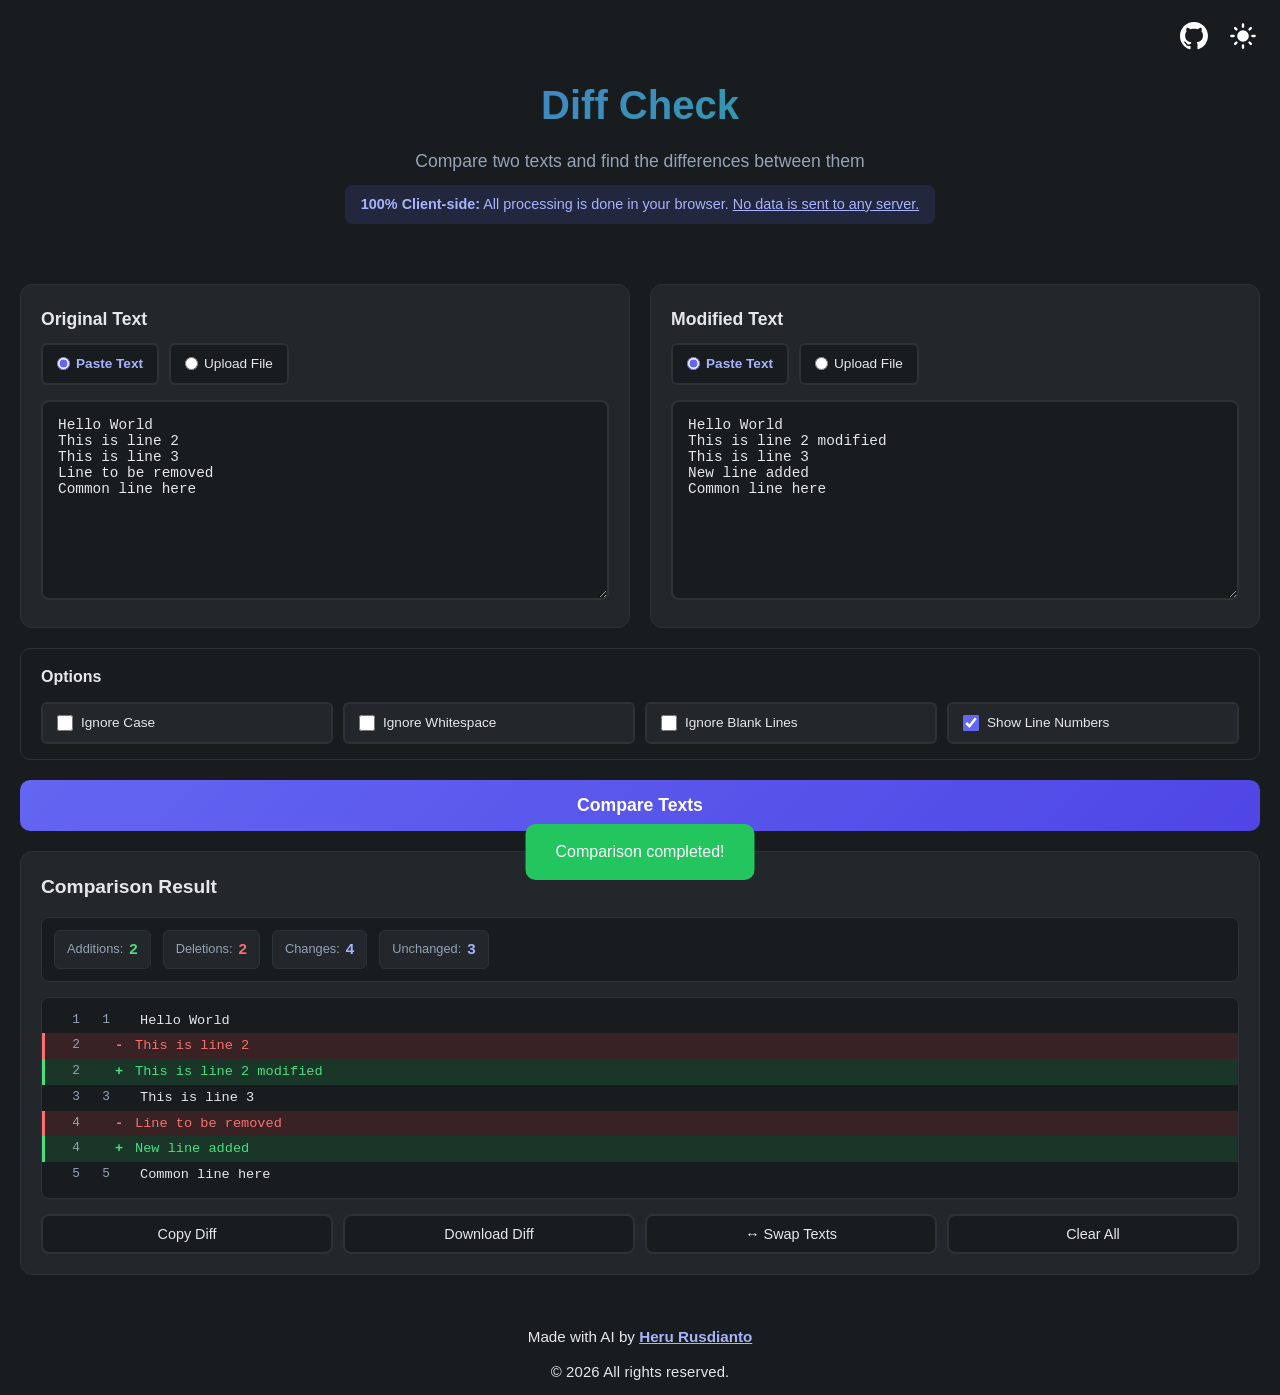
==== public/index.html @ 5e8686dd "initial commit" ====
<!DOCTYPE html>
<html lang="en">
<head>
    <meta charset="UTF-8">
    <meta name="viewport" content="width=device-width, initial-scale=1.0">
    <title>Diff Check - Compare Text Differences</title>
    <link rel="stylesheet" href="css/style.css">
    <link rel="icon" type="image/svg+xml" href="favicon.svg">
</head>
<body>
    <div class="topbar">
        <a href="https://github.com/herusdianto/diff-check" class="github-link" target="_blank" rel="noopener noreferrer" title="GitHub Repository">
            <svg viewBox="0 0 16 16" fill="none" xmlns="http://www.w3.org/2000/svg">
                <path fill-rule="evenodd" clip-rule="evenodd" d="M8 0C3.58 0 0 3.58 0 8c0 3.54 2.29 6.53 5.47 7.59.4.07.55-.17.55-.38 0-.19-.01-.82-.01-1.49-2.01.37-2.53-.49-2.69-.94-.09-.23-.48-.94-.82-1.13-.28-.15-.68-.52-.01-.53.63-.01 1.08.58 1.23.82.72 1.21 1.87.87 2.33.66.07-.52.28-.87.51-1.07-1.78-.2-3.64-.89-3.64-3.95 0-.87.31-1.59.82-2.15-.08-.2-.36-1.01.08-2.12 0 0 .67-.21 2.2.82.64-.18 1.32-.27 2-.27.68 0 1.36.09 2 .27 1.53-1.04 2.2-.82 2.2-.82.44 1.11.16 1.92.08 2.12.51.56.82 1.27.82 2.15 0 3.07-1.87 3.75-3.65 3.95.29.25.54.73.54 1.48 0 1.07-.01 1.93-.01 2.19 0 .21.15.46.55.38A8.013 8.013 0 0 0 16 8c0-4.42-3.58-8-8-8z" fill="currentColor"/>
            </svg>
        </a>
        <div class="theme-toggle">
            <button id="theme-switch" aria-label="Toggle dark/light mode" class="theme-toggle-btn">
                <span id="theme-icon"></span>
            </button>
        </div>
    </div>

    <header>
        <h1>Diff Check</h1>
        <p>Compare two texts and find the differences between them</p>
        <p class="client-side-note"><strong>100% Client-side:</strong> All processing is done in your browser. <u>No data is sent to any server.</u></p>
    </header>

    <div class="container">
        <div class="main-content">
            <!-- Input Section with Two Panels -->
            <div class="compare-section">
                <div class="input-panel">
                    <div class="panel-header">
                        <h2>Original Text</h2>
                        <div class="input-type-selector">
                            <label>
                                <input type="radio" name="input-type-left" value="text" checked>
                                <span>Paste Text</span>
                            </label>
                            <label>
                                <input type="radio" name="input-type-left" value="file">
                                <span>Upload File</span>
                            </label>
                        </div>
                    </div>

                    <!-- Text Input Left -->
                    <div id="text-input-left" class="input-area">
                        <label for="input-text-left" class="visually-hidden">Original text</label>
                        <textarea id="input-text-left" placeholder="Paste your original text here..."></textarea>
                    </div>

                    <!-- File Input Left -->
                    <div id="file-input-left" class="input-area hidden">
                        <div class="file-drop-zone" id="drop-zone-left">
                            <input type="file" id="input-file-left" accept=".txt,.csv,.log,.json,.xml,.md,.html">
                            <div class="drop-content">
                                <span class="icon" aria-hidden="true" style="font-size:2.5rem;color:#6366f1;display:block;margin-bottom:10px;">
                                    <svg width="40" height="40" viewBox="0 0 24 24" fill="none" xmlns="http://www.w3.org/2000/svg">
                                      <path d="M12 16V4M12 4L7 9M12 4L17 9" stroke="currentColor" stroke-width="2" stroke-linecap="round" stroke-linejoin="round"/>
                                      <rect x="4" y="16" width="16" height="4" rx="2" stroke="currentColor" stroke-width="2"/>
                                    </svg>
                                </span>
                                <p>Drag & drop file here or click to browse</p>
                                <small>Supports: .txt, .csv, .log, .json, .xml, .md, .html</small>
                            </div>
                        </div>
                        <div id="file-preview-left" class="file-preview hidden"></div>
                    </div>
                </div>

                <div class="input-panel">
                    <div class="panel-header">
                        <h2>Modified Text</h2>
                        <div class="input-type-selector">
                            <label>
                                <input type="radio" name="input-type-right" value="text" checked>
                                <span>Paste Text</span>
                            </label>
                            <label>
                                <input type="radio" name="input-type-right" value="file">
                                <span>Upload File</span>
                            </label>
                        </div>
                    </div>

                    <!-- Text Input Right -->
                    <div id="text-input-right" class="input-area">
                        <label for="input-text-right" class="visually-hidden">Modified text</label>
                        <textarea id="input-text-right" placeholder="Paste your modified text here..."></textarea>
                    </div>

                    <!-- File Input Right -->
                    <div id="file-input-right" class="input-area hidden">
                        <div class="file-drop-zone" id="drop-zone-right">
                            <input type="file" id="input-file-right" accept=".txt,.csv,.log,.json,.xml,.md,.html">
                            <div class="drop-content">
                                <span class="icon" aria-hidden="true" style="font-size:2.5rem;color:#6366f1;display:block;margin-bottom:10px;">
                                    <svg width="40" height="40" viewBox="0 0 24 24" fill="none" xmlns="http://www.w3.org/2000/svg">
                                      <path d="M12 16V4M12 4L7 9M12 4L17 9" stroke="currentColor" stroke-width="2" stroke-linecap="round" stroke-linejoin="round"/>
                                      <rect x="4" y="16" width="16" height="4" rx="2" stroke="currentColor" stroke-width="2"/>
                                    </svg>
                                </span>
                                <p>Drag & drop file here or click to browse</p>
                                <small>Supports: .txt, .csv, .log, .json, .xml, .md, .html</small>
                            </div>
                        </div>
                        <div id="file-preview-right" class="file-preview hidden"></div>
                    </div>
                </div>
            </div>

            <!-- Options -->
            <div class="options-section">
                <h3>Options</h3>
                <div class="options-grid">
                    <label class="option-item">
                        <input type="checkbox" id="ignore-case">
                        <span>Ignore Case</span>
                    </label>
                    <label class="option-item">
                        <input type="checkbox" id="ignore-whitespace">
                        <span>Ignore Whitespace</span>
                    </label>
                    <label class="option-item">
                        <input type="checkbox" id="ignore-blank-lines">
                        <span>Ignore Blank Lines</span>
                    </label>
                    <label class="option-item">
                        <input type="checkbox" id="show-line-numbers" checked>
                        <span>Show Line Numbers</span>
                    </label>
                </div>
            </div>

            <button id="compare-btn" class="action-btn">Compare Texts</button>

            <!-- Output Section -->
            <div class="output-section">
                <h2>Comparison Result</h2>

                <!-- Stats -->
                <div id="stats" class="stats-bar hidden">
                    <div class="stat-item">
                        <span class="stat-label">Additions:</span>
                        <span id="additions-count" class="stat-value additions">0</span>
                    </div>
                    <div class="stat-item">
                        <span class="stat-label">Deletions:</span>
                        <span id="deletions-count" class="stat-value deletions">0</span>
                    </div>
                    <div class="stat-item">
                        <span class="stat-label">Changes:</span>
                        <span id="changes-count" class="stat-value">0</span>
                    </div>
                    <div class="stat-item">
                        <span class="stat-label">Unchanged:</span>
                        <span id="unchanged-count" class="stat-value">0</span>
                    </div>
                </div>

                <!-- Diff Output -->
                <div id="diff-output" class="diff-output">
                    <div class="diff-placeholder">
                        <p>Enter text in both panels and click "Compare Texts" to see the differences</p>
                    </div>
                </div>

                <div class="output-actions" style="display: flex; gap: 10px; flex-wrap: wrap; margin-top: 15px;">
                    <button class="copy-btn" id="copy-diff-btn" style="flex: 1 1 120px; min-width: 120px;">Copy Diff</button>
                    <button class="download-btn" id="download-diff-btn" style="flex: 1 1 120px; min-width: 120px;">Download Diff</button>
                    <button class="swap-btn" id="swap-btn" style="flex: 1 1 120px; min-width: 120px;">↔ Swap Texts</button>
                    <button class="clear-btn" id="clear-btn" style="flex: 1 1 120px; min-width: 120px;">Clear All</button>
                </div>
            </div>
        </div>

        <!-- Status Messages -->
        <div id="status" class="status hidden"></div>
    </div>

    <footer>
        <p>Made with AI by <a href="https://herusdianto.github.io/" target="_blank" rel="noopener noreferrer">Heru Rusdianto</a></p>
        <p class="copyright">
            © <span id="currentYear"></span> All rights reserved.
        </p>
    </footer>

    <script src="js/app.js"></script>
</body>
</html>
---- public/css/style.css ----
:root {
    --primary-color: #6366f1;
    --primary-hover: #4f46e5;
    --secondary-color: #10b981;
    --bg-color: #0f172a;
    --card-bg: #1e293b;
    --card-border: #334155;
    --text-primary: #f1f5f9;
    --text-secondary: #94a3b8;
    --input-bg: #0f172a;
    --success-color: #22c55e;
    --error-color: #ef4444;
    --warning-color: #f59e0b;
    --diff-added-bg: #dcfce7;
    --diff-removed-bg: #fee2e2;
    --diff-added-text: #166534;
    --diff-removed-text: #991b1b;
}

* {
    margin: 0;
    padding: 0;
    box-sizing: border-box;
}

body {
    font-family: 'Segoe UI', Tahoma, Geneva, Verdana, sans-serif;
    background: #fff;
    color: #181818;
    min-height: 100vh;
    line-height: 1.6;
    transition: background 0.3s, color 0.3s;
}

.container {
    max-width: 1400px;
    margin: 0 auto;
    padding: 20px;
}

/* Header */
header {
    text-align: center;
    margin-bottom: 20px;
    padding: 20px;
}

header h1 {
    font-size: 2.5rem;
    margin-bottom: 10px;
    background: linear-gradient(135deg, var(--primary-color), var(--secondary-color));
    -webkit-background-clip: text;
    -webkit-text-fill-color: transparent;
    background-clip: text;
}

header p {
    color: var(--text-secondary);
    font-size: 1.1rem;
}

/* Compare Section - Two Panel Layout */
.compare-section {
    display: grid;
    grid-template-columns: 1fr 1fr;
    gap: 20px;
    margin-bottom: 20px;
}

@media (max-width: 900px) {
    .compare-section {
        grid-template-columns: 1fr;
    }
}

.input-panel {
    background: #fff;
    border: 1px solid #e5e7eb;
    border-radius: 12px;
    padding: 20px;
    transition: background 0.3s, border-color 0.3s;
}

.dark-mode .input-panel {
    background: #23272b !important;
    border-color: #2d3237 !important;
}

.panel-header {
    margin-bottom: 15px;
}

.panel-header h2 {
    font-size: 1.1rem;
    margin-bottom: 10px;
    color: #181818;
    font-weight: 700;
}

.dark-mode .panel-header h2 {
    color: #e5e7eb !important;
}

/* Input Type Selector */
.input-type-selector {
    display: flex;
    gap: 10px;
    flex-wrap: wrap;
}

.input-type-selector label {
    display: flex;
    align-items: center;
    gap: 6px;
    cursor: pointer;
    padding: 8px 14px;
    background: #f3f4f6;
    border: 2px solid #e5e7eb;
    border-radius: 6px;
    color: #181818;
    font-weight: 500;
    font-size: 0.85rem;
    transition: all 0.3s;
}

.input-type-selector label:hover {
    border-color: #6366f1;
    background: #e0e7ff;
}

.input-type-selector input {
    accent-color: #6366f1;
}

.input-type-selector input:checked + span {
    color: #6366f1;
    font-weight: 700;
}

.dark-mode .input-type-selector label {
    background: #181c1f !important;
    border-color: #2d3237 !important;
    color: #e5e7eb !important;
}

.dark-mode .input-type-selector label:hover {
    background: #333a41 !important;
    border-color: #6366f1 !important;
}

.dark-mode .input-type-selector input:checked + span {
    color: #a5b4fc !important;
}

/* Text Areas */
.input-area textarea {
    width: 100%;
    min-height: 200px;
    padding: 15px;
    font-family: 'Consolas', 'Monaco', monospace;
    font-size: 0.9rem;
    background: #fff;
    border: 2px solid #e5e7eb;
    border-radius: 8px;
    color: #181818;
    resize: vertical;
    transition: border-color 0.3s ease;
}

.input-area textarea:focus {
    outline: none;
    border-color: var(--primary-color);
}

.input-area textarea::placeholder {
    color: var(--text-secondary);
}

.dark-mode .input-area textarea {
    background: #181c1f !important;
    color: #e5e7eb !important;
    border-color: #2d3237 !important;
}

/* File Drop Zone */
.file-drop-zone {
    position: relative;
    border: 2px dashed #e5e7eb;
    border-radius: 12px;
    padding: 40px 20px;
    text-align: center;
    cursor: pointer;
    transition: all 0.3s ease;
    background: #f3f4f6;
}

.file-drop-zone:hover,
.file-drop-zone.dragover {
    border-color: var(--primary-color);
    background: rgba(99, 102, 241, 0.1);
}

.file-drop-zone input[type="file"] {
    position: absolute;
    top: 0;
    left: 0;
    width: 100%;
    height: 100%;
    opacity: 0;
    cursor: pointer;
}

.drop-content .icon {
    font-size: 3rem;
    display: block;
    margin-bottom: 10px;
}

.drop-content p {
    color: #181818;
    font-size: 0.95rem;
    margin-bottom: 5px;
}

.drop-content small {
    color: var(--text-secondary);
}

.dark-mode .file-drop-zone {
    background: #23272b !important;
    border-color: #2d3237 !important;
}

.dark-mode .file-drop-zone:hover,
.dark-mode .file-drop-zone.dragover {
    background: rgba(99, 102, 241, 0.15) !important;
}

.dark-mode .drop-content p {
    color: #e5e7eb !important;
}

/* File Preview */
.file-preview {
    margin-top: 15px;
    padding: 15px;
    background: #f8fafc;
    border-radius: 8px;
    border: 1px solid #e5e7eb;
}

.dark-mode .file-preview {
    background: #181c1f !important;
    border-color: #2d3237 !important;
}

.file-preview .file-details {
    display: flex;
    justify-content: space-between;
    align-items: center;
    flex-wrap: wrap;
    gap: 10px;
}

.file-preview .file-name {
    font-weight: 600;
    color: #181818;
}

.dark-mode .file-preview .file-name {
    color: #e5e7eb !important;
}

.file-preview .file-size {
    color: var(--text-secondary);
    font-size: 0.9rem;
}

.file-preview .remove-file {
    padding: 5px 15px;
    background: var(--error-color);
    border: none;
    border-radius: 5px;
    color: white;
    cursor: pointer;
    font-size: 0.9rem;
}

/* Options Section */
.options-section {
    margin: 0 0 20px 0;
    padding: 15px 20px;
    background: #f8fafc;
    border-radius: 10px;
    border: 1px solid #e5e7eb;
}

.dark-mode .options-section {
    background: #181c1f !important;
    border-color: #2d3237 !important;
}

.options-section h3 {
    font-size: 1rem;
    margin-bottom: 12px;
    color: #181818;
    font-weight: 600;
}

.dark-mode .options-section h3 {
    color: #e5e7eb !important;
}

.options-grid {
    display: grid;
    grid-template-columns: repeat(auto-fit, minmax(150px, 1fr));
    gap: 10px;
}

.option-item {
    display: flex;
    align-items: center;
    gap: 8px;
    cursor: pointer;
    padding: 8px 14px;
    background: #fff;
    border: 2px solid #e5e7eb;
    border-radius: 6px;
    font-size: 0.85rem;
    color: #181818;
    font-weight: 500;
    transition: all 0.3s;
}

.option-item:hover {
    border-color: #6366f1;
    background: #e0e7ff;
}

.option-item input[type="checkbox"] {
    width: 16px;
    height: 16px;
    accent-color: #6366f1;
    cursor: pointer;
}

.dark-mode .option-item {
    background: #23272b !important;
    border-color: #2d3237 !important;
    color: #e5e7eb !important;
}

.dark-mode .option-item:hover {
    background: #333a41 !important;
    border-color: #6366f1 !important;
}

/* Action Button */
.action-btn {
    width: 100%;
    padding: 15px 30px;
    font-size: 1.1rem;
    font-weight: 600;
    background: linear-gradient(135deg, var(--primary-color), var(--primary-hover));
    border: none;
    border-radius: 10px;
    color: white;
    cursor: pointer;
    transition: all 0.3s ease;
    margin-bottom: 20px;
}

.action-btn:hover {
    transform: translateY(-2px);
    box-shadow: 0 10px 20px rgba(99, 102, 241, 0.3);
}

.action-btn:active {
    transform: translateY(0);
}

/* Output Section */
.output-section {
    background: #fff;
    border: 1px solid #e5e7eb;
    border-radius: 12px;
    padding: 20px;
    transition: background 0.3s, border-color 0.3s;
}

.dark-mode .output-section {
    background: #23272b !important;
    border-color: #2d3237 !important;
}

.output-section h2 {
    font-size: 1.2rem;
    margin-bottom: 15px;
    color: #181818;
    font-weight: 700;
}

.dark-mode .output-section h2 {
    color: #e5e7eb !important;
}

/* Stats Bar */
.stats-bar {
    display: flex;
    flex-wrap: wrap;
    gap: 12px;
    padding: 12px;
    background: #f3f4f6;
    border-radius: 8px;
    margin-bottom: 15px;
    border: 1px solid #e5e7eb;
}

.dark-mode .stats-bar {
    background: #181c1f !important;
    border-color: #2d3237 !important;
}

.stat-item {
    display: flex;
    align-items: center;
    gap: 6px;
    padding: 6px 12px;
    background: #fff;
    border-radius: 6px;
    border: 1px solid #e5e7eb;
}

.dark-mode .stat-item {
    background: #23272b !important;
    border-color: #2d3237 !important;
}

.stat-label {
    font-size: 0.8rem;
    color: #64748b;
    font-weight: 500;
}

.dark-mode .stat-label {
    color: #94a3b8 !important;
}

.stat-value {
    font-size: 0.95rem;
    font-weight: 700;
    color: #6366f1;
}

.stat-value.additions {
    color: #16a34a;
}

.stat-value.deletions {
    color: #dc2626;
}

.dark-mode .stat-value {
    color: #a5b4fc !important;
}

.dark-mode .stat-value.additions {
    color: #4ade80 !important;
}

.dark-mode .stat-value.deletions {
    color: #f87171 !important;
}

/* Diff Output */
.diff-output {
    background: #f8fafc;
    border: 1px solid #e5e7eb;
    border-radius: 8px;
    min-height: 200px;
    max-height: 500px;
    overflow: auto;
    font-family: 'Consolas', 'Monaco', monospace;
    font-size: 0.85rem;
}

.dark-mode .diff-output {
    background: #181c1f !important;
    border-color: #2d3237 !important;
}

.diff-placeholder {
    display: flex;
    align-items: center;
    justify-content: center;
    min-height: 200px;
    color: #94a3b8;
    text-align: center;
    padding: 20px;
}

.diff-lines {
    padding: 10px 0;
}

.diff-line {
    display: flex;
    align-items: stretch;
    padding: 2px 10px;
    border-left: 3px solid transparent;
}

.diff-line.unchanged {
    background: transparent;
    border-left-color: transparent;
}

.diff-line.added {
    background: var(--diff-added-bg);
    border-left-color: #16a34a;
}

.diff-line.removed {
    background: var(--diff-removed-bg);
    border-left-color: #dc2626;
}

.dark-mode .diff-line.added {
    background: rgba(34, 197, 94, 0.15) !important;
    border-left-color: #4ade80 !important;
}

.dark-mode .diff-line.removed {
    background: rgba(239, 68, 68, 0.15) !important;
    border-left-color: #f87171 !important;
}

.line-nums {
    display: flex;
    gap: 5px;
    min-width: 60px;
    padding-right: 10px;
    color: #94a3b8;
    font-size: 0.8rem;
    user-select: none;
}

.line-num {
    min-width: 25px;
    text-align: right;
}

.diff-prefix {
    min-width: 20px;
    font-weight: 600;
    user-select: none;
}

.diff-line.added .diff-prefix {
    color: #16a34a;
}

.diff-line.removed .diff-prefix {
    color: #dc2626;
}

.diff-line.unchanged .diff-prefix {
    color: #94a3b8;
}

.dark-mode .diff-line.added .diff-prefix {
    color: #4ade80 !important;
}

.dark-mode .diff-line.removed .diff-prefix {
    color: #f87171 !important;
}

.diff-content {
    flex: 1;
    white-space: pre-wrap;
    word-break: break-all;
    color: #181818;
}

.dark-mode .diff-content {
    color: #e5e7eb !important;
}

.diff-line.added .diff-content {
    color: var(--diff-added-text);
}

.diff-line.removed .diff-content {
    color: var(--diff-removed-text);
}

.dark-mode .diff-line.added .diff-content {
    color: #4ade80 !important;
}

.dark-mode .diff-line.removed .diff-content {
    color: #f87171 !important;
}

/* Output Action Buttons */
.output-actions {
    display: flex;
    gap: 10px;
    margin-top: 15px;
    flex-wrap: wrap;
}

.copy-btn,
.download-btn,
.swap-btn,
.clear-btn {
    padding: 10px 20px;
    font-size: 0.9rem;
    font-weight: 500;
    border: 2px solid #e5e7eb;
    background: #f3f4f6;
    color: #181818;
    border-radius: 8px;
    cursor: pointer;
    transition: all 0.3s ease;
}

.copy-btn:hover {
    border-color: #10b981 !important;
    background: #d1fae5 !important;
}

.download-btn:hover {
    border-color: #6366f1 !important;
    background: #e0e7ff !important;
}

.swap-btn:hover {
    border-color: #f59e0b !important;
    background: #fef3c7 !important;
}

.clear-btn:hover {
    border-color: #ef4444 !important;
    background: #fee2e2 !important;
}

.dark-mode .copy-btn,
.dark-mode .download-btn,
.dark-mode .swap-btn,
.dark-mode .clear-btn {
    background: #181c1f !important;
    color: #e5e7eb !important;
    border-color: #2d3237 !important;
}

.dark-mode .copy-btn:hover {
    border-color: #10b981 !important;
    background: #23272b !important;
}

.dark-mode .download-btn:hover {
    border-color: #6366f1 !important;
    background: #333a41 !important;
}

.dark-mode .swap-btn:hover {
    border-color: #f59e0b !important;
    background: #333a41 !important;
}

.dark-mode .clear-btn:hover {
    border-color: #ef4444 !important;
    background: #333a41 !important;
}

.copy-btn.copied {
    background: #10b981 !important;
    border-color: #10b981 !important;
    color: white !important;
}

/* Status Messages */
.status {
    position: fixed;
    bottom: 20px;
    left: 50%;
    transform: translateX(-50%);
    padding: 15px 30px;
    border-radius: 10px;
    font-weight: 500;
    z-index: 1000;
    animation: slideUp 0.3s ease;
}

@keyframes slideUp {
    from { opacity: 0; transform: translateX(-50%) translateY(20px); }
    to { opacity: 1; transform: translateX(-50%) translateY(0); }
}

.status.success {
    background: var(--success-color);
    color: white;
}

.status.error {
    background: var(--error-color);
    color: white;
}

.status.warning {
    background: var(--warning-color);
    color: white;
}

/* Hidden Class */
.hidden {
    display: none !important;
}

/* Visually Hidden */
.visually-hidden {
    position: absolute !important;
    height: 1px;
    width: 1px;
    overflow: hidden;
    clip: rect(1px, 1px, 1px, 1px);
    white-space: nowrap;
}

/* Topbar */
.topbar {
    display: flex;
    justify-content: flex-end;
    align-items: center;
    gap: 1.2rem;
    margin-top: 1.2rem;
    padding: 0 20px;
}

.github-link svg {
    width: 28px !important;
    height: 28px !important;
    display: block;
    color: #181818;
    fill: #181818;
    transition: color 0.2s, fill 0.2s;
}

.dark-mode .github-link svg {
    color: #fff !important;
    fill: #fff !important;
}

/* Theme Toggle */
.theme-toggle {
    display: flex;
    align-items: center;
    gap: 0.5rem;
}

.theme-toggle-btn {
    display: flex;
    align-items: center;
    justify-content: center;
    padding: 0.2em;
    border-radius: 50%;
    background: none;
    border: none;
    cursor: pointer;
    transition: background 0.2s;
}

.theme-toggle-btn:focus {
    outline: none;
}

#theme-icon svg {
    width: 28px !important;
    height: 28px !important;
    display: block;
    color: #181818;
    fill: #181818;
    transition: color 0.2s, fill 0.2s;
}

.dark-mode #theme-icon svg {
    color: #fff !important;
    fill: #fff !important;
}

/* Client-side note */
.client-side-note {
    font-size: 0.9rem;
    color: var(--text-secondary);
    margin-top: 10px;
    padding: 8px 16px;
    background: rgba(99, 102, 241, 0.1);
    border-radius: 8px;
    display: inline-block;
}

.dark-mode .client-side-note {
    background: rgba(99, 102, 241, 0.15);
    color: #a5b4fc;
}

/* Footer */
footer {
    color: #181818;
    background: transparent;
    text-align: center;
    padding: 30px 0 10px 0;
    font-size: 0.95rem;
    display: flex;
    flex-direction: column;
    align-items: center;
    justify-content: center;
    gap: 0.3em;
}

footer a {
    color: #6366f1;
    text-decoration: underline;
    font-weight: 600;
    transition: color 0.2s;
}

footer .copyright {
    color: #222;
    font-size: 0.98em;
    font-weight: 500;
    letter-spacing: 0.01em;
    margin-top: 0.5em;
    margin-bottom: 0;
    display: block;
}

.dark-mode footer {
    color: #e5e7eb !important;
}

.dark-mode footer a {
    color: #a5b4fc !important;
}

.dark-mode footer .copyright {
    color: #e5e7eb !important;
}

/* Dark Mode */
.dark-mode {
    background: #181c1f !important;
    color: #e5e7eb !important;
}

/* Responsive */
@media (max-width: 600px) {
    .options-grid {
        grid-template-columns: 1fr;
    }

    .stats-bar {
        flex-direction: column;
        gap: 8px;
    }

    .stat-item {
        justify-content: space-between;
    }

    header h1 {
        font-size: 2rem;
    }

    .container {
        padding: 10px;
    }
}
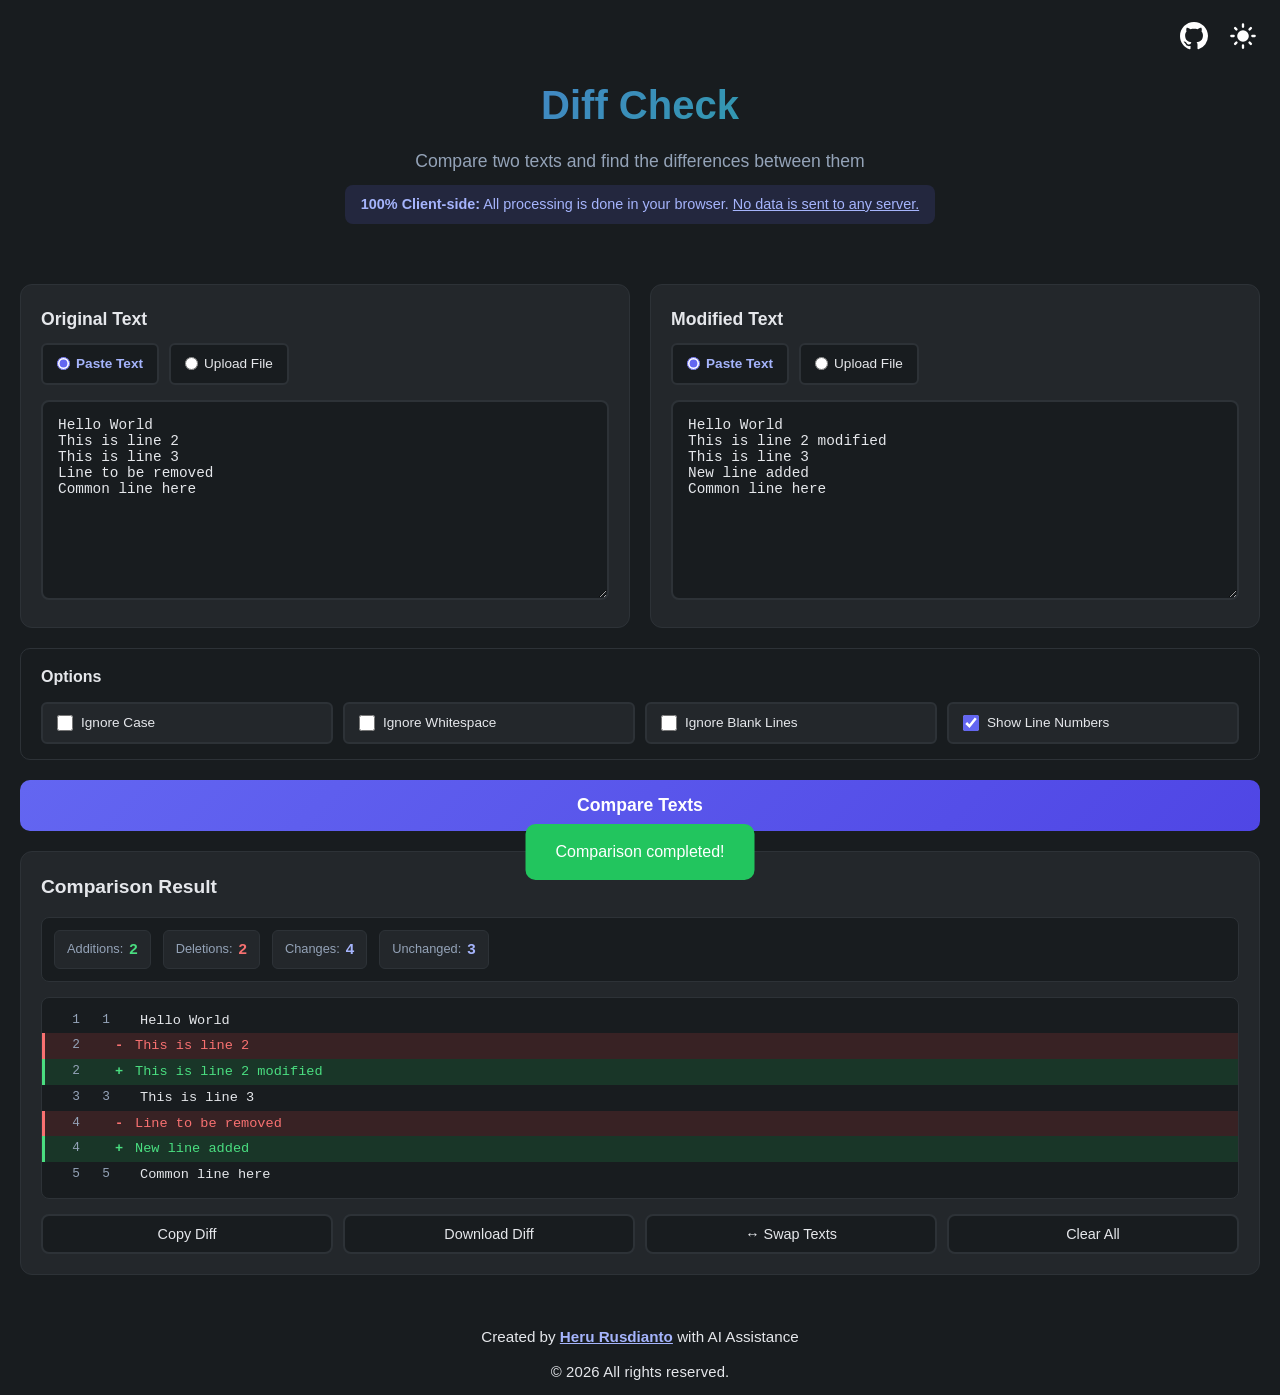
==== commit 35e082bd: "update footer" ====
--- a/public/index.html
+++ b/public/index.html
@@ -3,6 +3,7 @@
 <head>
     <meta charset="UTF-8">
     <meta name="viewport" content="width=device-width, initial-scale=1.0">
+    <meta name="author" content="Heru Rusdianto">
     <title>Diff Check - Compare Text Differences</title>
     <link rel="stylesheet" href="css/style.css">
     <link rel="icon" type="image/svg+xml" href="favicon.svg">
@@ -182,7 +183,7 @@
     </div>
 
     <footer>
-        <p>Made with AI by <a href="https://herusdianto.github.io/" target="_blank" rel="noopener noreferrer">Heru Rusdianto</a></p>
+        <p>Created by <a href="https://herusdianto.github.io/" target="_blank" rel="noopener noreferrer">Heru Rusdianto</a> with AI Assistance</p>
         <p class="copyright">
             © <span id="currentYear"></span> All rights reserved.
         </p>
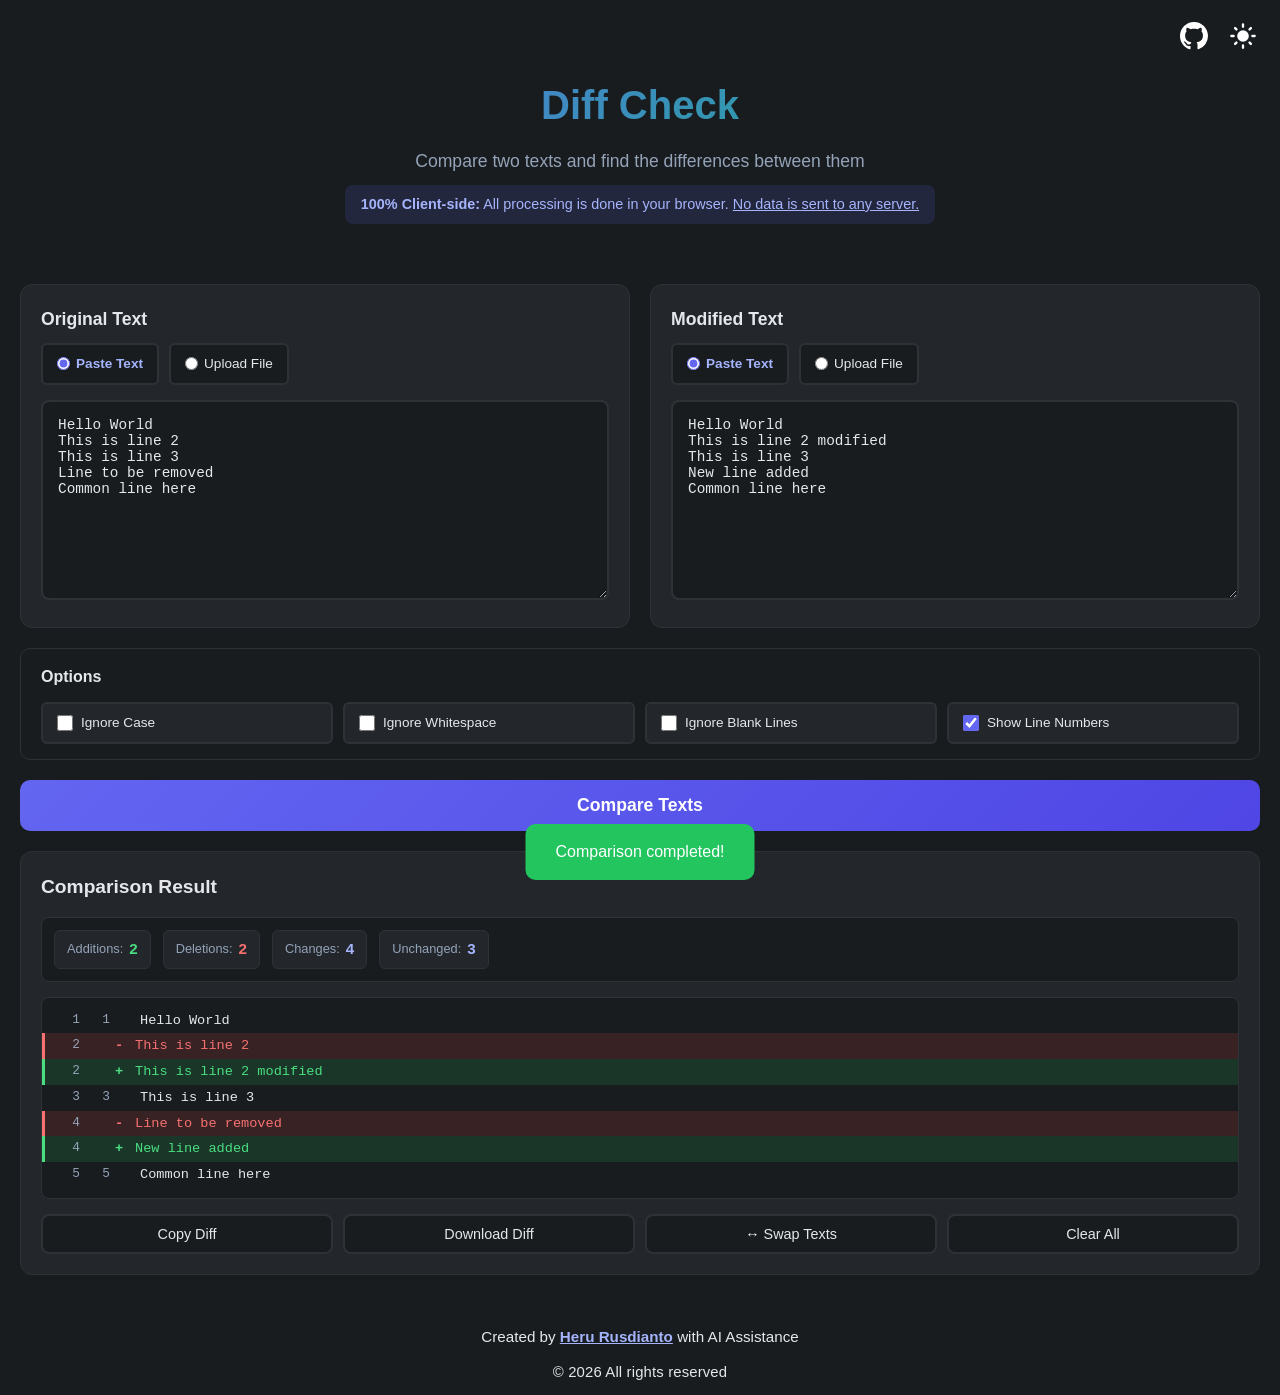
==== commit c347077d: "added github workflow" ====
--- a/public/index.html
+++ b/public/index.html
@@ -185,7 +185,7 @@
     <footer>
         <p>Created by <a href="https://herusdianto.github.io/" target="_blank" rel="noopener noreferrer">Heru Rusdianto</a> with AI Assistance</p>
         <p class="copyright">
-            © <span id="currentYear"></span> All rights reserved.
+            © <span id="currentYear"></span> All rights reserved
         </p>
     </footer>
 
--- a/public/css/style.css
+++ b/public/css/style.css
@@ -627,13 +627,13 @@
 }
 
 .copy-btn:hover {
-    border-color: #10b981 !important;
+    border-color: var(--primary-color) !important;
+    background: #e0e7ff !important;
+}
+
+.download-btn:hover {
+    border-color: var(--secondary-color) !important;
     background: #d1fae5 !important;
-}
-
-.download-btn:hover {
-    border-color: #6366f1 !important;
-    background: #e0e7ff !important;
 }
 
 .swap-btn:hover {
@@ -656,12 +656,12 @@
 }
 
 .dark-mode .copy-btn:hover {
-    border-color: #10b981 !important;
-    background: #23272b !important;
+    border-color: var(--primary-color) !important;
+    background: #333a41 !important;
 }
 
 .dark-mode .download-btn:hover {
-    border-color: #6366f1 !important;
+    border-color: var(--secondary-color) !important;
     background: #333a41 !important;
 }
 
